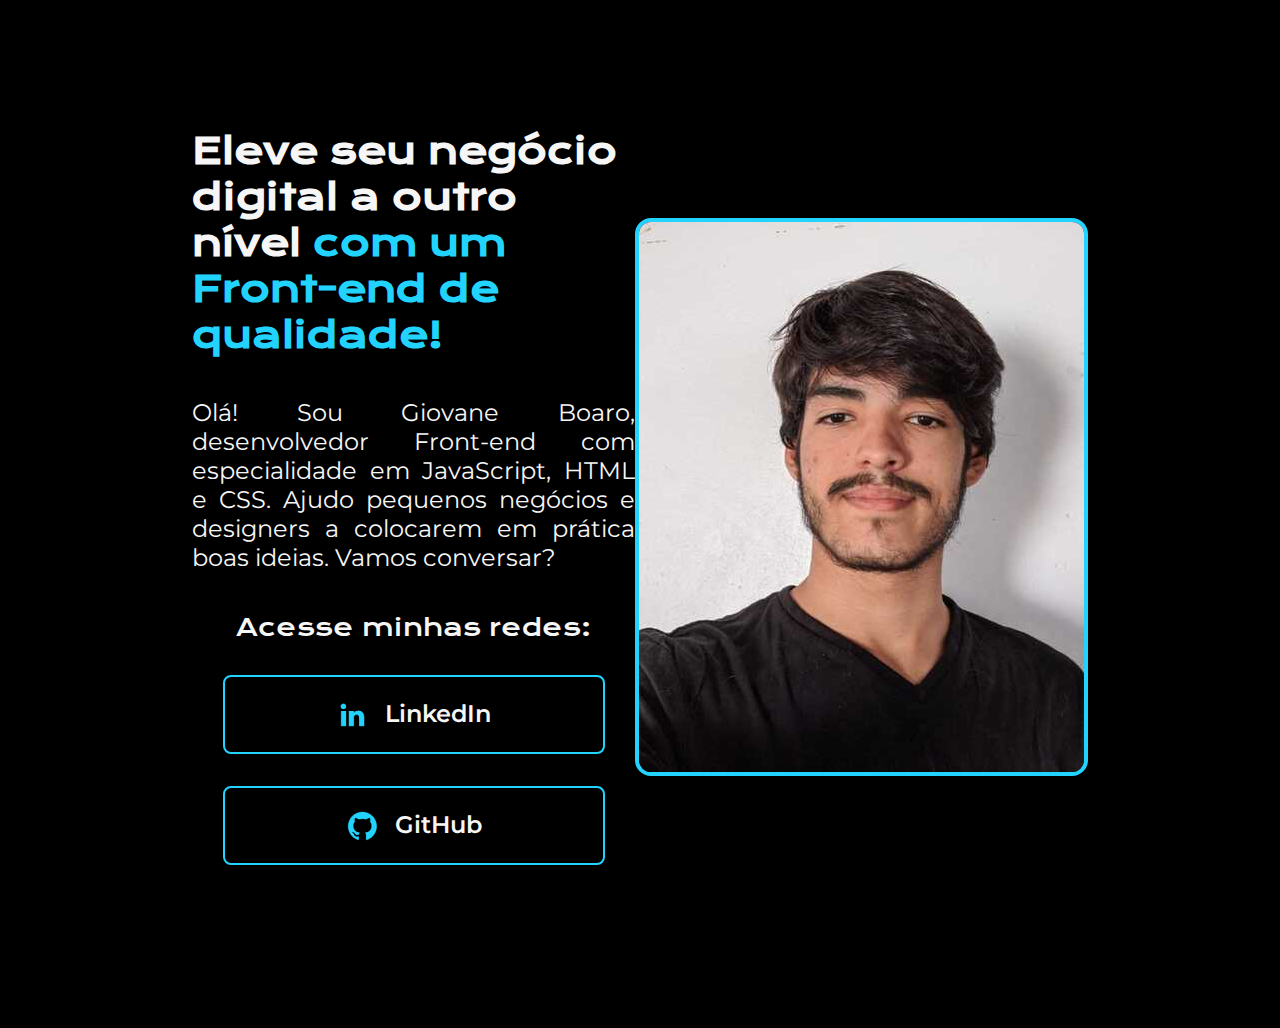
==== index.html @ 4c1ba748 "estilização dos botões e animações da página" ====
<!DOCTYPE html>
<html lang="pt-br">
    <head>
        <meta charset="UTF-8">
        <meta http-equiv="X-UA-Compatible" content="IE=edge">
        <meta name="viewport" content="width=device-width, initial-scale=1.0">
        <link rel="stylesheet" href="styles.css"> 
        <title> Portfolio </title>
    </head>
    <body>
        <header>

        </header>
        <main class="apresentacao">
            <section class="apresentacao__conteudo">
                <h1 class="apresentacao__conteudo__titulo"> Eleve seu negócio digital a outro nível <strong class="titulo-destaque"> com um Front-end de qualidade! </strong> </h1>
                <p class="apresentacao__conteudo__texto"> Olá! Sou Giovane Boaro, desenvolvedor Front-end com especialidade em JavaScript, HTML e CSS. 
                    Ajudo pequenos negócios e designers a colocarem em prática boas ideias. Vamos conversar? 
                </p>
                <div class="apresentacao__links">
                    <h2 class="apresentacao__links__subtitulo" >Acesse minhas redes:</h2>
                    <a class="apresentacao__links__link" target="_blank" href="https://www.linkedin.com/in/giovane-boaro-6a3783186/">
                        <img src="./assets/linkedin.png" alt="logo LinkedIn" > 
                        LinkedIn 
                    </a>
                    <a class="apresentacao__links__link" target="_blank" href="https://github.com/GiovaneBoaro"> 
                        <img src="./assets/github.png" alt="logo GitHub">
                        GitHub 
                    </a>
                </div>     
            </section>
            <img class="foto" src="./assets/perfil.jpeg" alt="Foto pessoal">   
        </main>
    
        <footer>

        </footer>
    </body>
</html>
---- styles.css ----
@import url('https://fonts.googleapis.com/css2?family=Krona+One&family=Montserrat:wght@400;600&display=swap');

* {
    margin: 0;
    padding: 0;
} 

body {
    height: 100vh;
    box-sizing: border-box;
    background-color: #000;
    color: #F6F6F6;
}

.titulo-destaque {
    color: #22D4FD;
    transition: 0.5s;
    cursor: pointer;
}

.titulo-destaque:hover {
    color: #2243fd;
    font-size: 36.5px;
}

.apresentacao {
    margin: 10% 15%;
    display: flex;
    align-items: center;
    justify-content: space-between;
}

.apresentacao__conteudo {
    width: 615px;
    display: flex;
    flex-direction: column;
    gap: 40px;
}

.apresentacao__conteudo__titulo {
    font-size: 36px;
    font-family: 'Krona One', sans-serif;
}

.apresentacao__conteudo__texto {
    font-size: 24px;
    font-family: 'Montserrat', sans-serif;
    text-align: justify;
}

.apresentacao__links {
    display: flex;
    flex-direction: column;
    justify-content: space-between;
    align-items: center;
    gap: 32px;
}

.apresentacao__links__subtitulo {
    font-family: 'Krona One', sans-serif;
    font-weight: 400;
    font-size: 24px;
}

.apresentacao__links__link {
    display: flex;
    justify-content: center;
    gap: 16px;
    border: 2px solid #22D4FD;
    border-radius: 8px;
    width: 378px;
    text-align: center;
    font-size: 24px;
    font-weight: 600;
    padding: 21.5px 0;
    text-decoration: none;
    font-family: 'Montserrat', sans-serif;
    color: #F6F6F6;
    transition: 0.5s;
    cursor: pointer;
}

.apresentacao__links__link:hover {
    border: 2px solid #2243fd;
    background-color: #272727;
    font-size: 25px;
}

.foto {
    border: 4px solid #22D4FD;
    border-radius: 16px;
    transition: 0.5s;
    cursor: pointer;
}

.foto:hover {
    border: 4px solid #2243fd;
}
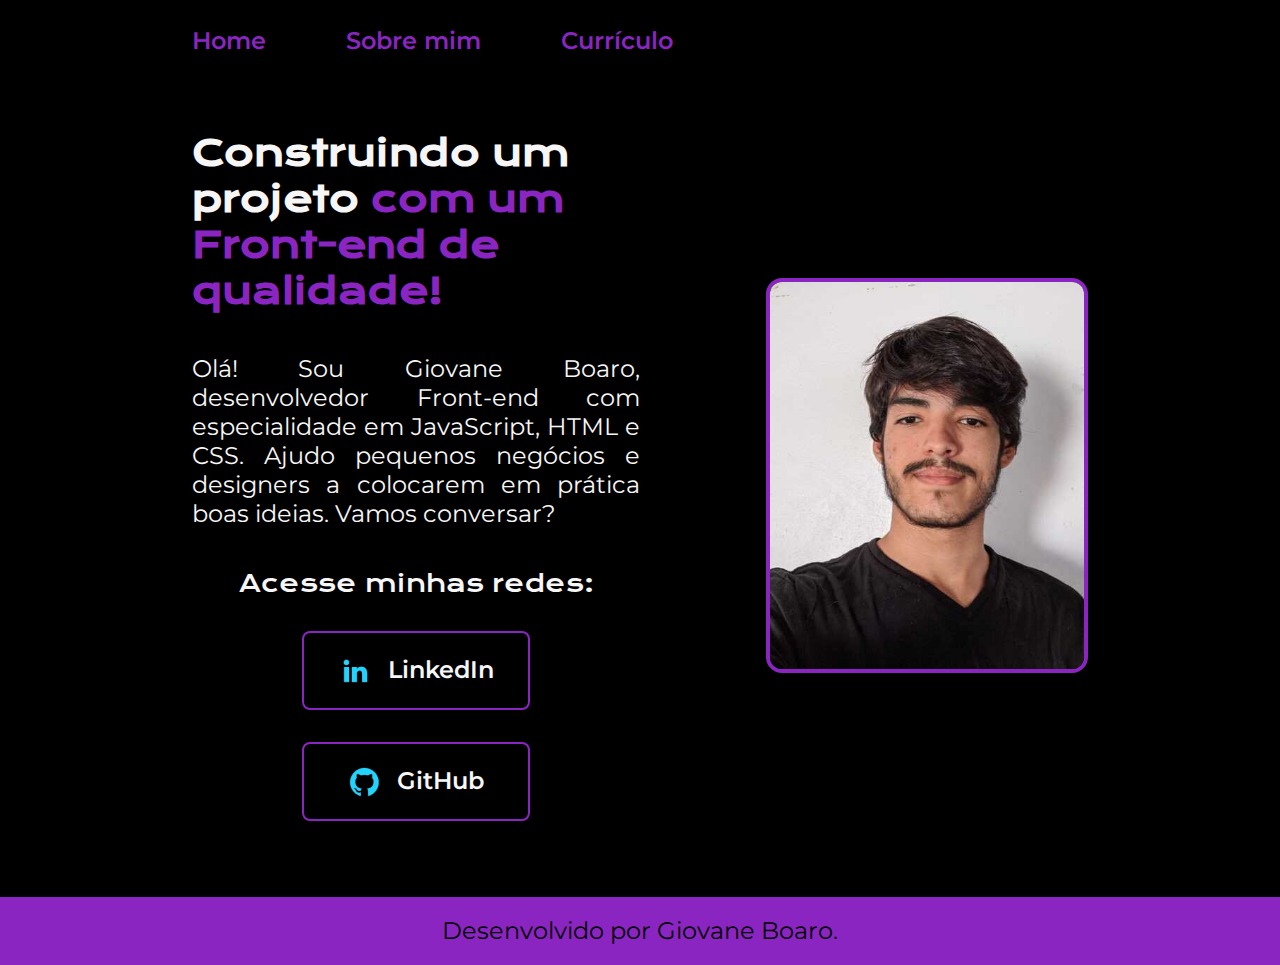
==== commit b42f7cb2: "responsividade de telas" ====
--- a/index.html
+++ b/index.html
@@ -4,36 +4,40 @@
         <meta charset="UTF-8">
         <meta http-equiv="X-UA-Compatible" content="IE=edge">
         <meta name="viewport" content="width=device-width, initial-scale=1.0">
-        <link rel="stylesheet" href="styles.css"> 
-        <title> Portfolio </title>
+        <link rel="stylesheet" href="./styles/styles.css"> 
+        <title> Giovane Boaro - Início </title>
     </head>
     <body>
-        <header>
-
+        <header class="cabecalho">
+            <nav class="cabecalho__menu">
+                <a class="cabecalho__menu__link" href="index.html"> Home </a>
+                <a class="cabecalho__menu__link" href="about.html"> Sobre mim </a>
+                <a class="cabecalho__menu__link" href="curriculum.html"> Currículo</a>
+            </nav>
         </header>
         <main class="apresentacao">
             <section class="apresentacao__conteudo">
-                <h1 class="apresentacao__conteudo__titulo"> Eleve seu negócio digital a outro nível <strong class="titulo-destaque"> com um Front-end de qualidade! </strong> </h1>
+                <h1 class="apresentacao__conteudo__titulo"> Construindo um projeto <strong class="titulo-destaque"> com um Front-end de qualidade! </strong> </h1>
                 <p class="apresentacao__conteudo__texto"> Olá! Sou Giovane Boaro, desenvolvedor Front-end com especialidade em JavaScript, HTML e CSS. 
                     Ajudo pequenos negócios e designers a colocarem em prática boas ideias. Vamos conversar? 
                 </p>
                 <div class="apresentacao__links">
                     <h2 class="apresentacao__links__subtitulo" >Acesse minhas redes:</h2>
-                    <a class="apresentacao__links__link" target="_blank" href="https://www.linkedin.com/in/giovane-boaro-6a3783186/">
+                    <a class="apresentacao__links__navegacao" target="_blank" href="https://www.linkedin.com/in/giovane-boaro-6a3783186/">
                         <img src="./assets/linkedin.png" alt="logo LinkedIn" > 
                         LinkedIn 
                     </a>
-                    <a class="apresentacao__links__link" target="_blank" href="https://github.com/GiovaneBoaro"> 
+                    <a class="apresentacao__links__navegacao" target="_blank" href="https://github.com/GiovaneBoaro"> 
                         <img src="./assets/github.png" alt="logo GitHub">
                         GitHub 
                     </a>
                 </div>     
             </section>
-            <img class="foto" src="./assets/perfil.jpeg" alt="Foto pessoal">   
+            <img class="apresentacao__imagem" src="./assets/perfil.jpeg" alt="Foto pessoal">   
         </main>
     
-        <footer>
-
+        <footer class="rodape">
+            <p>Desenvolvido por Giovane Boaro.</p>
         </footer>
     </body>
 </html>--- a/styles/styles.css
+++ b/styles/styles.css
@@ -0,0 +1,274 @@
+@import url('https://fonts.googleapis.com/css2?family=Krona+One&family=Montserrat:wght@400;600&display=swap');
+
+:root {
+    --main-bg-color: #000;
+    --secundary-color: #F6F6F6;
+    --terciary-color: #8b25c2;
+    --hover-color: #865DFF;
+    --background-button: #272727;
+
+    --primary-font: 'Krona One', sans-serif;
+    --secundary-font: 'Montserrat', sans-serif;
+}
+
+* {
+    margin: 0;
+    padding: 0;
+} 
+
+
+body {
+    /* height: 100vh; */
+    box-sizing: border-box;
+    background-color: var(--main-bg-color);
+    color: var(--secundary-color);
+}
+
+.cabecalho {
+    padding: 2% 0 0 15%;
+}
+
+.cabecalho__menu {
+    display: flex;
+    gap: 80px;
+}
+
+.cabecalho__menu__link  {
+    font-family: var(--secundary-font);
+    font-size: 1.5rem;
+    font-weight: 600;
+    color: var(--terciary-color);
+    text-decoration: none;
+    transition: 0.2s;
+    cursor: pointer;
+}
+
+.apresentacao {
+    padding: 5.9% 15%;
+    display: flex;
+    align-items: center;
+    justify-content: space-between;
+    gap: 82px;
+}
+
+.apresentacao__conteudo {
+    width: 50%;
+    display: flex;
+    flex-direction: column;
+    gap: 40px;
+}
+
+.apresentacao__conteudo__titulo {
+    font-size: 2.25rem;
+    font-family: var(--primary-font);
+}
+
+.titulo-destaque {
+    color: var(--terciary-color);
+    transition: 0.2s;
+    cursor: pointer;
+}
+
+.apresentacao__conteudo__texto {
+    font-size: 1.5rem;
+    font-family: var(--secundary-font);
+    text-align: justify;
+}
+
+.apresentacao__links {
+    display: flex;
+    flex-direction: column;
+    justify-content: space-between;
+    align-items: center;
+    gap: 32px;
+}
+
+.apresentacao__links__subtitulo {
+    font-family: var(--primary-font);
+    font-weight: 400;
+    font-size: 1.5rem;
+}
+
+.apresentacao__links__navegacao {
+    display: flex;
+    justify-content: center;
+    gap: 16px;
+    border: 2px solid var(--terciary-color);
+    border-radius: 8px;
+    width: 50%;
+    text-align: center;
+    font-size: 1.5rem;
+    font-weight: 600;
+    padding: 21.5px 0;
+    text-decoration: none;
+    font-family: var(--secundary-font);
+    color: var(--secundary-color);
+    transition: 0.2s;
+    cursor: pointer;
+}
+
+.apresentacao__imagem {
+    width: 35%;
+    border: 4px solid var(--terciary-color);
+    border-radius: 16px;
+    transition: 0.2s;
+    cursor: pointer;
+}
+
+/* HOVER */
+
+.cabecalho__menu__link:hover {
+    color: var(--hover-color);
+
+}
+.titulo-destaque:hover {
+    color:  var(--hover-color);
+    font-size: 2.28rem;
+}
+
+.apresentacao__links__navegacao:hover {
+    border: 2px solid var(--hover-color);
+    background-color: var(--background-button);
+    font-size: 1.55rem;
+}
+
+.apresentacao__imagem:hover {
+    border: 4px solid var(--hover-color);
+}
+
+.rodape {
+    padding: 19.5px;
+    background-color: var(--terciary-color);
+    color: var(--main-bg-color);
+    text-align: center;
+    font-family: var(--secundary-font);
+    font-size: 1.5rem;
+    font-weight: 400;
+}
+
+/* CURRICULO */
+
+.apresentacao__curriculum{
+    padding: 5.9 0% 0% ;
+    display: flex;
+    align-items: flex-start;
+    margin: 6.5% 15%;
+    justify-content: space-between;
+}
+
+
+.curriculum {
+    width: 50%;
+    display: flex;
+    flex-direction: column;
+    gap: 20px;
+    text-align: justify;
+}
+
+.curriculum__titulos {
+    font-family: var(--primary-font);
+    font-size: 2.5rem;
+    font-weight: 400;
+    gap: 50px;
+}
+
+.curriculum__conteudo__pessoal__div {
+    display: flex;
+    flex-direction: row;
+    align-items: flex-start;
+    gap: 60px;
+}
+
+.curriculum__conteudo__pessoal {
+    font-family: var(--secundary-font);
+    font-size: 1rem;
+    line-height: 170%;
+    display: flex;
+    flex-direction:column;
+    justify-content: space-between;
+    align-items: stretch;
+    gap: 10px;
+}
+
+.curriculum__conteudo__sobre {
+    font-family: var(--secundary-font);
+    font-size: 1rem;
+    line-height: 180%;
+}
+
+.curriculum__conteudo__formacao {
+    font-family: var(--secundary-font);
+    font-size: 1rem;
+    line-height: 180%;
+    display: flex;
+    flex-direction:row;
+    gap: 50px;
+}
+
+.curriculum__projetos{
+    padding-bottom: 30px;
+}
+
+.curriculum__link__projetos {
+    font-family: var(--secundary-font);
+    font-size: 1.25rem;
+    font-weight: 500;
+    color: var(--secundary-color);
+    text-decoration: none;
+}
+
+.foto__curriculum {
+    width: 35%;
+    border-radius: 16px;
+   
+}
+
+/* MEDIA */
+
+@media (max-width: 1200px) {
+    .cabecalho {
+        padding: 10%;
+    }
+
+    .cabecalho__menu {
+        justify-content: center;
+    }
+    
+    
+    .apresentacao {
+        flex-direction: column-reverse;
+        padding: 5.9% 5%;
+    }
+
+    .apresentacao__conteudo {
+        width: auto;
+    }
+
+
+    /* curriculo */
+
+    .apresentacao__curriculum {
+        flex-direction: column-reverse;
+        padding: 5.9% 5%;
+        align-items: center;
+        margin: 0%;
+    }
+
+    .curriculum {
+        width: auto;  
+        margin-top: 19%; 
+        
+    }
+
+    .curriculum__conteudo__pessoal__div {
+        flex-direction: column; 
+        
+    }
+
+    .curriculum__conteudo__formacao {
+        flex-direction: column;
+        
+    }
+
+    
+}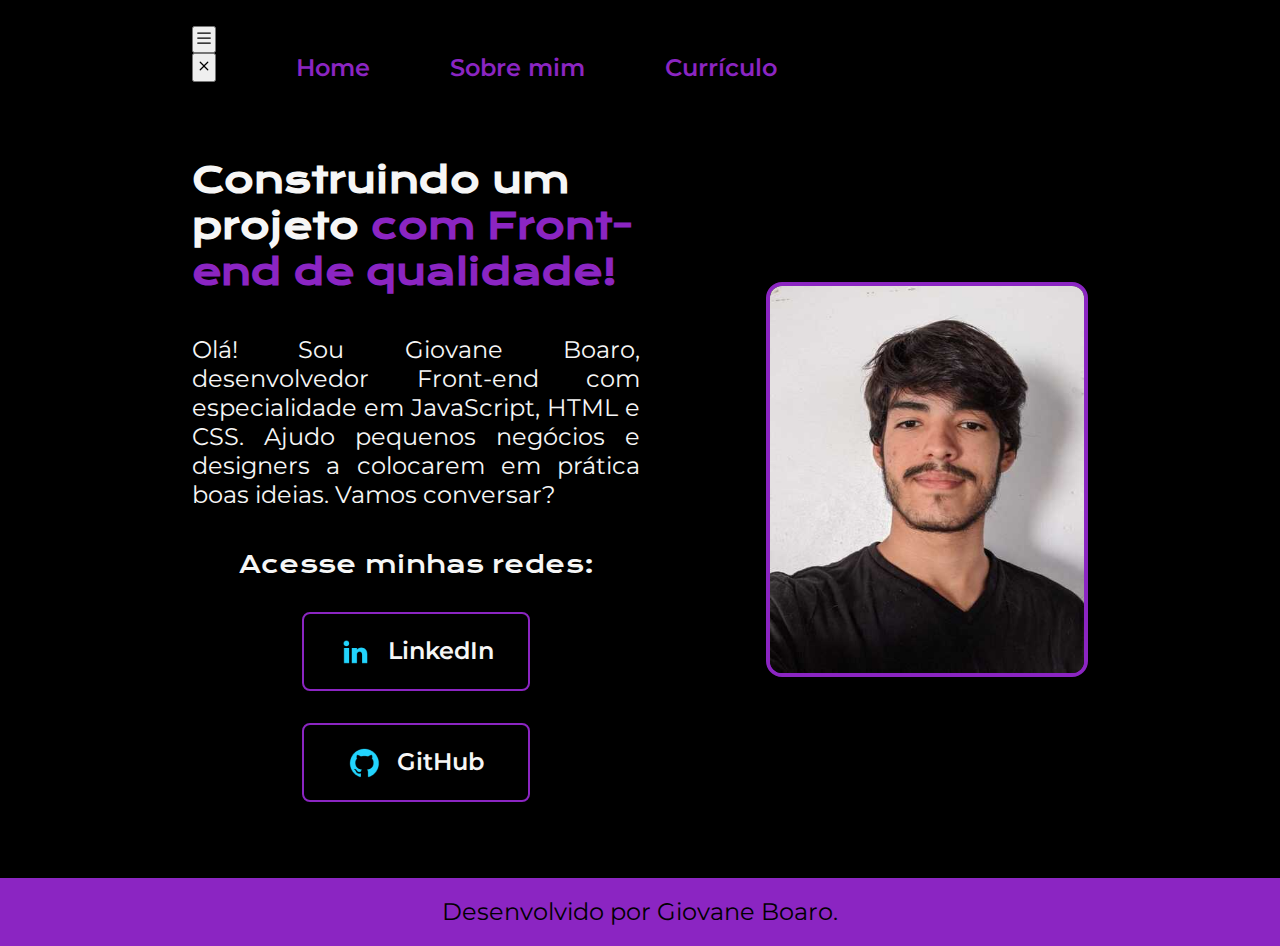
==== commit b6e222c0: "side bar responsiva e atualizada" ====
--- a/index.html
+++ b/index.html
@@ -8,16 +8,26 @@
         <title> Giovane Boaro - Início </title>
     </head>
     <body>
-        <header class="cabecalho">
-            <nav class="cabecalho__menu">
+        <header class="cabecalho" id="cabecalho">
+            <button  onclick="toggleSideBar()" class="btn__icon__header">
+                <svg xmlns="http://www.w3.org/2000/svg" width="20" height="20" fill="currentColor" class="bi bi-list" viewBox="0 0 16 16">
+                    <path fill-rule="evenodd" d="M2.5 12a.5.5 0 0 1 .5-.5h10a.5.5 0 0 1 0 1H3a.5.5 0 0 1-.5-.5zm0-4a.5.5 0 0 1 .5-.5h10a.5.5 0 0 1 0 1H3a.5.5 0 0 1-.5-.5zm0-4a.5.5 0 0 1 .5-.5h10a.5.5 0 0 1 0 1H3a.5.5 0 0 1-.5-.5z"/>
+                  </svg>
+            </button>
+            <nav class="cabecalho__menu" id="cabecalho__menu">
+                <button onclick="toggleSideBar()" class="btn__icon__header">
+                    <svg xmlns="http://www.w3.org/2000/svg" width="20" height="20" fill="currentColor" class="bi bi-x" viewBox="0 0 16 16">
+                        <path d="M4.646 4.646a.5.5 0 0 1 .708 0L8 7.293l2.646-2.647a.5.5 0 0 1 .708.708L8.707 8l2.647 2.646a.5.5 0 0 1-.708.708L8 8.707l-2.646 2.647a.5.5 0 0 1-.708-.708L7.293 8 4.646 5.354a.5.5 0 0 1 0-.708z"/>
+                      </svg>
+                </button>
                 <a class="cabecalho__menu__link" href="index.html"> Home </a>
                 <a class="cabecalho__menu__link" href="about.html"> Sobre mim </a>
                 <a class="cabecalho__menu__link" href="curriculum.html"> Currículo</a>
             </nav>
         </header>
-        <main class="apresentacao">
+        <main tabindex="0" onclick="closeSideBar()" class="apresentacao" id="apresentacao">
             <section class="apresentacao__conteudo">
-                <h1 class="apresentacao__conteudo__titulo"> Construindo um projeto <strong class="titulo-destaque"> com um Front-end de qualidade! </strong> </h1>
+                <h1 class="apresentacao__conteudo__titulo"> Construindo um projeto <strong class="titulo-destaque"> com Front-end de qualidade! </strong> </h1>
                 <p class="apresentacao__conteudo__texto"> Olá! Sou Giovane Boaro, desenvolvedor Front-end com especialidade em JavaScript, HTML e CSS. 
                     Ajudo pequenos negócios e designers a colocarem em prática boas ideias. Vamos conversar? 
                 </p>
@@ -40,4 +50,5 @@
             <p>Desenvolvido por Giovane Boaro.</p>
         </footer>
     </body>
+    <script src="script.js"></script>
 </html>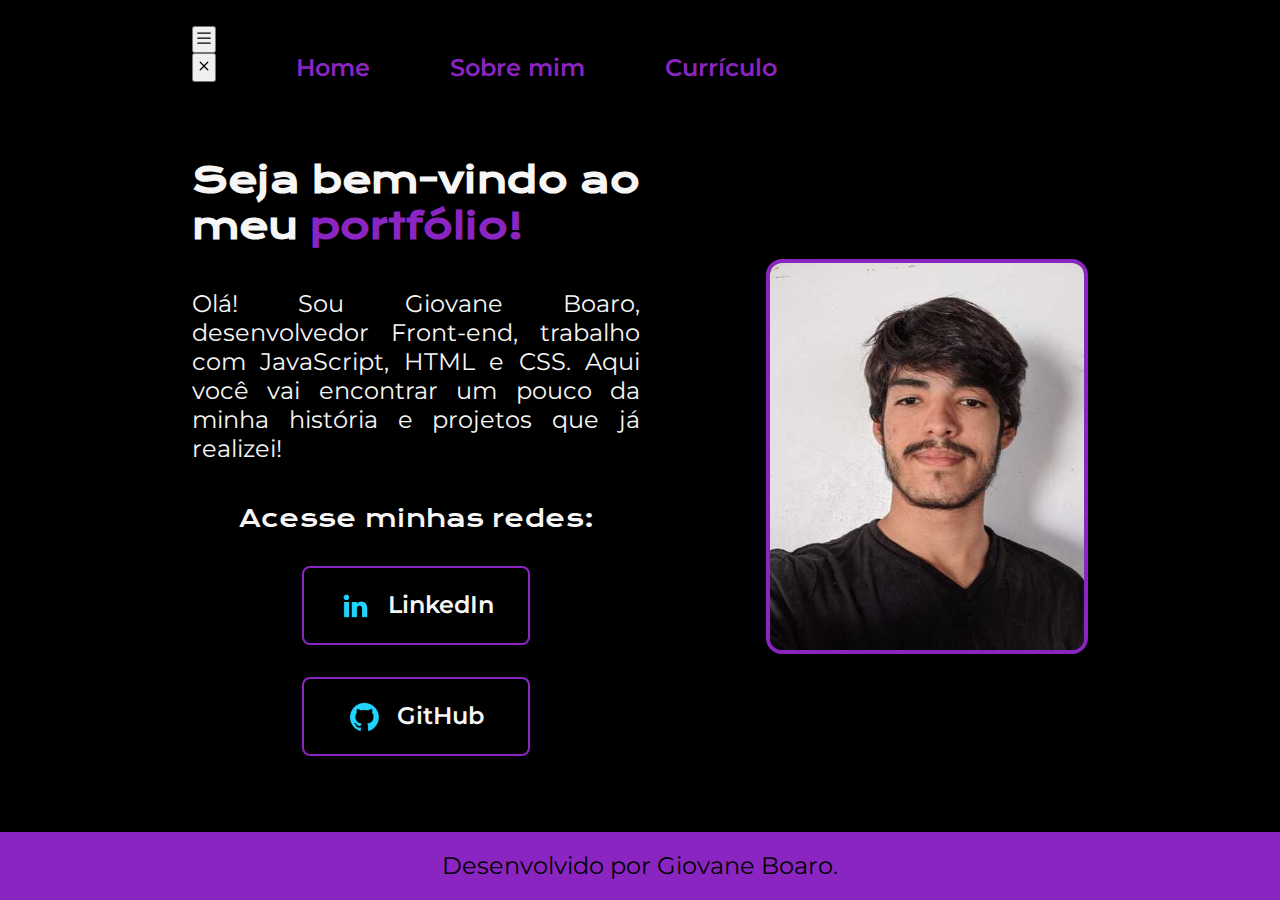
==== commit f6748c01: "alterando apresentação da index" ====
--- a/index.html
+++ b/index.html
@@ -27,9 +27,9 @@
         </header>
         <main tabindex="0" onclick="closeSideBar()" class="apresentacao" id="apresentacao">
             <section class="apresentacao__conteudo">
-                <h1 class="apresentacao__conteudo__titulo"> Construindo um projeto <strong class="titulo-destaque"> com Front-end de qualidade! </strong> </h1>
-                <p class="apresentacao__conteudo__texto"> Olá! Sou Giovane Boaro, desenvolvedor Front-end com especialidade em JavaScript, HTML e CSS. 
-                    Ajudo pequenos negócios e designers a colocarem em prática boas ideias. Vamos conversar? 
+                <h1 class="apresentacao__conteudo__titulo"> Seja bem-vindo ao meu <strong class="titulo-destaque"> portfólio! </strong> </h1>
+                <p class="apresentacao__conteudo__texto"> Olá! Sou Giovane Boaro, desenvolvedor Front-end, trabalho com JavaScript, HTML e CSS. 
+                    Aqui você vai encontrar um pouco da minha história e projetos que já realizei!
                 </p>
                 <div class="apresentacao__links">
                     <h2 class="apresentacao__links__subtitulo" >Acesse minhas redes:</h2>
